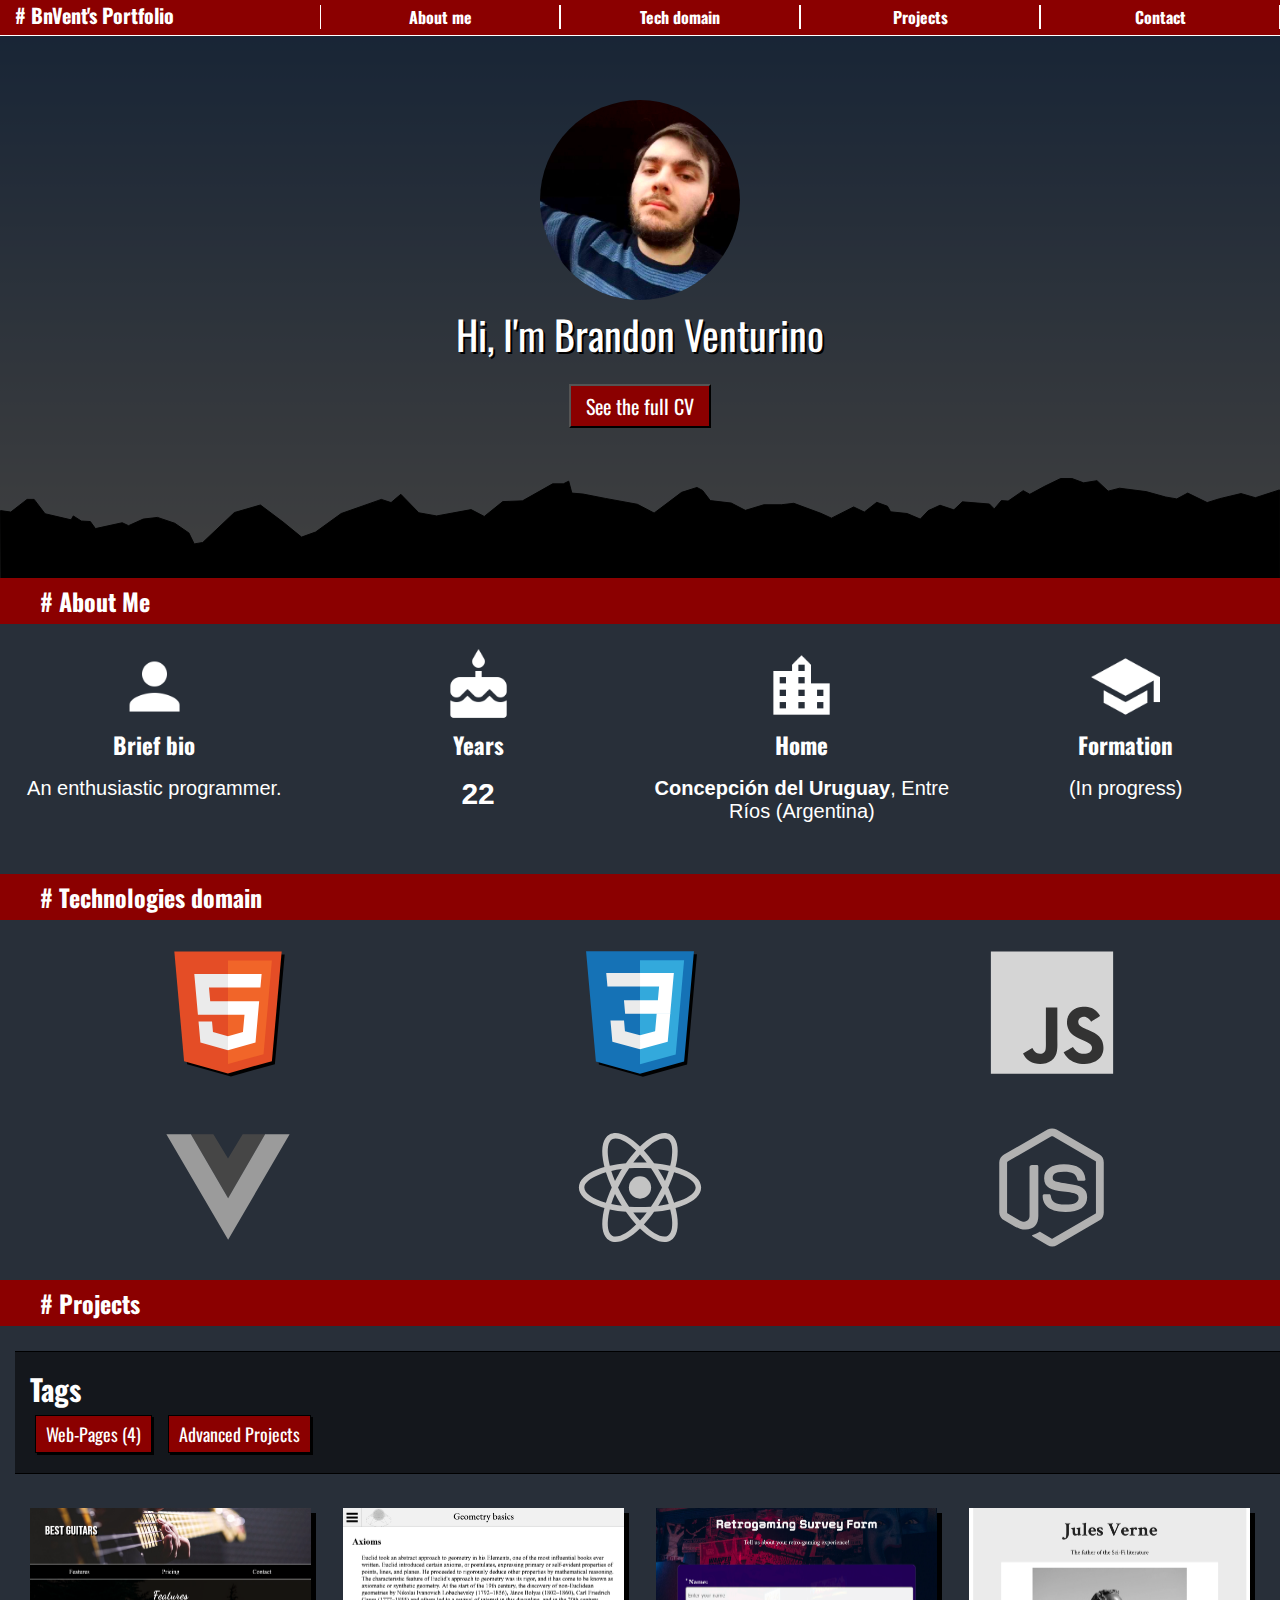
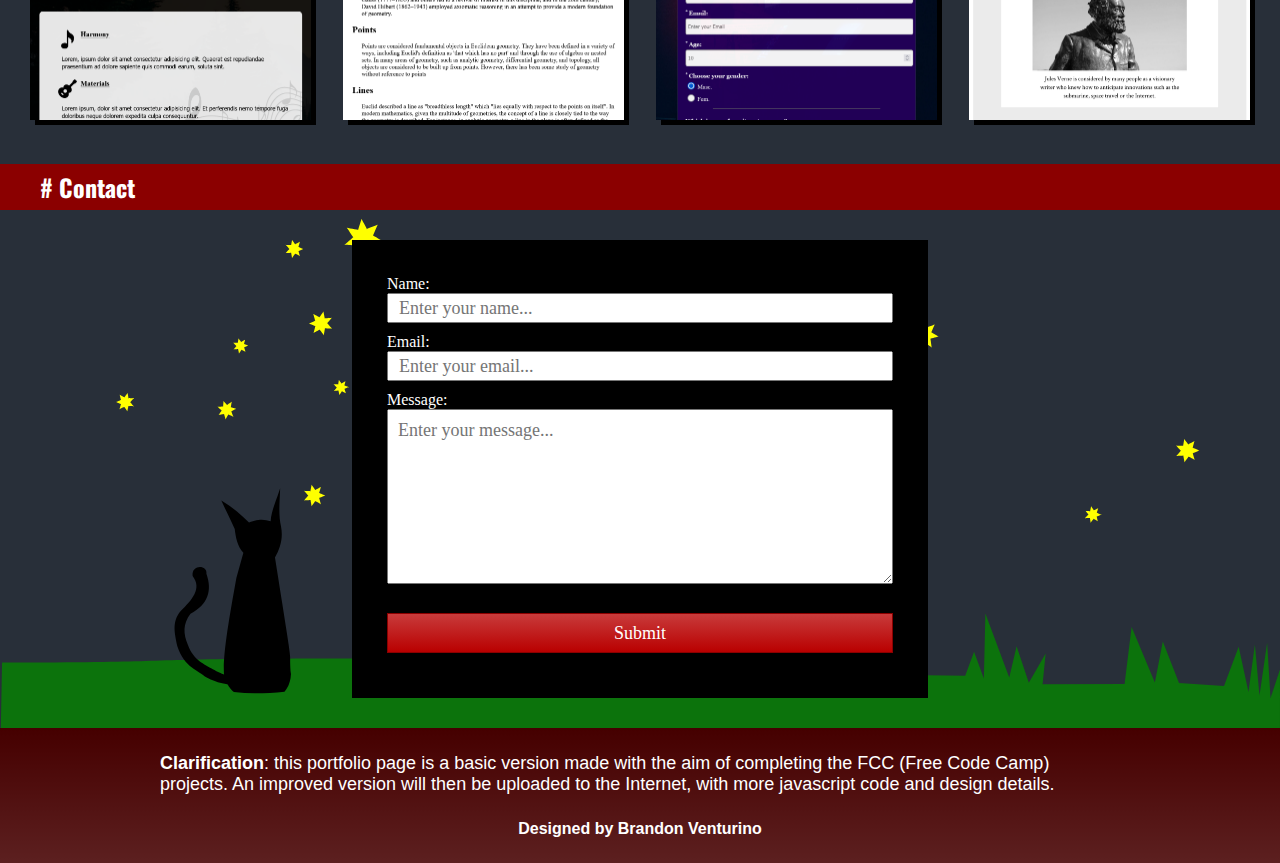
==== Portfolio-Page/index.html @ 96c4583c "Added basic version of Portfolio page" ====
<!DOCTYPE html>
<html lang="en">
<head>
    <meta charset="UTF-8">
    <meta name="viewport" content="width=device-width, initial-scale=1.0">
    <title>Portfolio Page</title>
    <link rel="stylesheet" href="main.css">
    <link href="https://fonts.googleapis.com/css2?family=Oswald:wght@500&display=swap" rel="stylesheet">
</head>
<body>
    <!--NAVBAR-->
    <nav id="navbar">
        <a href="#">
            <h1># BnVent's Portfolio</h1>
        </a>
        <div id="toggle">
        <ul id="nav-list">
            <li><a href="#aboutme-scroll">
                    <div>About me</div>
                </a></li>
                <li><a href="#techdomain-scroll">
                    <div>Tech domain</div>
                </a></li>
            <li><a href="#projects-scroll">
                    <div>Projects</div>
                </a></li>
            <li><a href="#contact-scroll">
                    <div>Contact</div>
                </a></li>
        </ul>
    </div>
        <div onclick="toggleMenu()" id="toggle-button"></div>
    </nav>

    <!--HEADER-->
    <header>
        <div id="landscape"></div>
        <div id="header-layer">
            <img id="profile-img" src="media/profile.jpg" alt="">
            <p id="presentation">Hi, I'm Brandon Venturino</p>
            <button id="cv-button">See the full CV</button>
        </div>
    </header>

    <!--MAIN-->
    <main>

        <!--ABOUT ME SECTION -->
        <section id="aboutme-scroll">
            <h2># About Me</h2>
            <div id="aboutme-section">
                <div class="block">
                    <span class="icon iperson"></span>
                    <h3>Brief bio</h3>
                    <p>
                        An enthusiastic programmer.
                    </p>
                </div>

                <div class="block">
                    <span class="icon icake"></span>
                    <h3>Years</h3>
                    <p style="font-size: 30px; font-weight: bold;">22</p>
                </div>

                <div class="block">
                    <span class="icon icity"></span>
                    <h3>Home</h3>
                    <p><strong>Concepción del Uruguay</strong>, Entre Ríos (Argentina)</p>
                </div>

                <div class="block">
                    <span class="icon iformation"></span>
                    <h3>Formation</h3>
                    <p>(In progress)</p>
                </div>
            </div>
        </section>
        
        <!--TECH DOMAIN SECTION-->
        <section id="techdomain-scroll">
            <h2># Technologies domain</h2>
            <div id="techdomain-section">

                    <img id="html-tech" src="media/icons/html5-original.svg" alt="">

                    <img id="css-tech" src="media/icons/css3-original.svg" alt="">

                    <img id="javascript-tech" src="media/icons/javascript-original.svg" alt="">

                    <img id="vuejs-tech" src="media/icons/vuejs-original.svg" alt="">

                    <img id="react-tech" src="media/icons/react-original.svg" alt="">

                    <img id="nodejs-tech" src="media/icons/nodejs-original.svg" alt="">

            </div>
        </section>

        <!--PROJECTS SECTION-->
        <section id="projects-scroll">
            <h2># Projects</h2>

            <div id="tag-section">
                <h3>Tags</h3>
                <div class="tag">Web-Pages (4)</div>
                <div class="tag">Advanced Projects</div>
            </div>

            <div id="projects-grid">

                    <img src="media/covers/product-landing-page.png" alt="">

                    <img src="media/covers/technical-page.png" alt="">

                    <img src="media/covers/survey-page.png" alt="">

                    <img src="media/covers/tribute-page.png" alt="">
                </div>
            </div>
        </section>
        <section id="contact-scroll">
            <h2># Contact</h2>
            <div id="form-background-one">
                <div id="form-background-two">
            <div id="contact-section">
                <form action="">
                    <fieldset>
                        <label for="">Name: <input type="text" placeholder="Enter your name..."></label>

                        <label for="">Email: <input type="email" placeholder="Enter your email..."></label>

                        <label for="">Message: <textarea name="" id="" cols="30" rows="10" placeholder="Enter your message..."></textarea></label>

                        <label for=""><input type="submit"></label>
                    </fieldset>
                </form>
            </div>
        </div>
    </div>
        </section>
    </main>
    <footer>
        <div id="footer-div">
            <p><strong>Clarification</strong>: this portfolio page is a basic version made with the aim of completing the FCC (Free Code Camp) projects. An improved version will then be uploaded to the Internet, with more javascript code and design details.</p>

        <h6>Designed by <strong>Brandon Venturino</strong></h6>
        </div>

    </footer>
    <script src="script.js" type="text/javascript"></script>
</body>
</html>
---- Portfolio-Page/main.css ----
*{
    margin: 0px;
    padding: 0px;
    scroll-behavior: smooth;
    color:white;
}

body{
    background-color: #282f39;;
}

/* NAVBAR */

#navbar{
    position: fixed;
    width: 100%;
    top:0;
    background-color: darkred;
    border-bottom: solid white 1px;
    height: 35px;
    font-family: 'Oswald', sans-serif;
    z-index: 10;
    transition: top 0.3s
}

#nav-list{
    display: flex;
    justify-content: space-around;
    list-style: none;
    margin-left: 25%;
}

#navbar li{
    width: 100%;
    margin-top:5px;
    text-align: center;
    border: 1px white solid;
    border-bottom: none;
    border-top: none;
}

#navbar a{
    text-decoration: none;
    font-weight: bold;
}

h1{
    position: absolute;
    left: 0;
    top: 0;
    font-family: 'Oswald', sans-serif;
    margin-left:15px;
    font-size: 20px;
}

#toggle-button{
    display:none;
    position: absolute;
    right: 5px;
    top: 0;
    background-image: url("https://upload.wikimedia.org/wikipedia/commons/thumb/b/b2/Hamburger_icon.svg/48px-Hamburger_icon.svg.png");
    background-size: cover;
    height: 35px;
    width: 35px;
    filter: invert();
}


/* HEADER */

header{
    position: relative;
    text-align: center;
    background: linear-gradient(rgb(88, 141, 211), white);
    background-position: center;
}

#profile-img{
    border-radius: 100%;
    width:200px;
    height:200px;
    margin: 0px auto 0px auto;
    filter: saturate(2);
}

#presentation{
    font-family: 'Oswald', sans-serif;
    font-size: 40px;
    text-shadow: 2px 2px black;
}

#cv-button{
    margin-top:20px;
    padding: 5px 15px 5px 15px;
    border-radius: 0px;
    background-color: darkred;
    font-family: 'Oswald', sans-serif;
    font-size: 20px;
}

#cv-button:hover{
    transition: top 0.3s;
    animation-name: "iden";
    animation-duration: 1s;
    animation-fill-mode: forwards;
}

#landscape{
    position: absolute;
    bottom:0;
    background-image: url("media/landscape.svg");
    background-size: cover;
    width: 100%;
    height: 100px;
}

#header-layer{
    padding-top:100px;
    padding-bottom: 150px;
    background-color: rgba(0, 0, 0, 75%);
}

/* MAIN */

h2{
    font-family: 'Oswald', sans-serif;
    padding: 5px 0px 5px 40px;
    background-color: darkred;
}

/* ABOUT ME SECTION */
#aboutme-section{
    display:grid;
    grid-template-columns: repeat(auto-fill, minmax(200px, 300px));
    gap:15px;
    justify-content: space-around;
    grid-auto-rows: 200px;
    margin-top: 25px;
    margin-bottom: 25px;

}

.block{
    text-align: center;
}

.block h3{
    font-family: "Oswald", times;
    font-size: 23px;
}

.block p{
    font-family: Geneva, Tahoma, sans-serif;
    font-size: 20px;
    margin-top: 15px;
}

/* TECH DOMAIN SECTION */

#techdomain-section{
    display:grid;
    grid-auto-rows: minmax(auto, 125px);
    grid-template-areas: "a b c" "d e f";
    gap: 1rem;
    row-gap: 50px;
    background-color: #282f39;
    margin: 30px;
}

#html-tech{grid-area: a;filter: drop-shadow(3px 3px black);
}
#css-tech{grid-area: b;filter: drop-shadow(3px 3px black);}
#javascript-tech{grid-area: c; filter:grayscale();
}
#vuejs-tech{grid-area: d; filter: grayscale();}
#react-tech{grid-area: e; filter: grayscale();}
#nodejs-tech{grid-area: f; filter: grayscale();}

#techdomain-section img{
    width: 100%;
    height: 100%;
}

.tech-image img:hover{
    animation-name: "iluminate";
    animation-duration: 1s;
    animation-fill-mode: forwards;
}

/* PROJECTS SECTION */

#projects-grid{
    display: grid;
    gap: 2rem;
    grid-template-columns: repeat(auto-fill, minmax(250px, 1fr));
    grid-auto-rows: 250px;
    background-color: #282f39;
    margin-bottom:25px;
    margin-right:30px;
    margin-left: 30px;

}

#projects-grid img{
    height: 100%;
    width: 100%;
    object-fit: contain;
    filter: drop-shadow(5px 5px black);
}

#tag-section{
    padding:15px;
    border: 1px black solid;
    border-right: unset;
    border-left: unset;
    background-color: rgba(0, 0, 0, 50%);
    margin-bottom:25px;
    margin-top: 25px;
}

.tag{
    display: inline-block;
    border: 1px solid black;
    padding:5px 10px 5px 10px;
    background-color: darkred;
    box-shadow: 2px 2px black;
    margin: 5px;
    font-family: "Oswald", sans-serif;
    font-size: 18px;
}

#tag-section {

    font-family: 'Oswald', sans-serif;
    font-size: 25px;
    margin-bottom:15px;
    margin-left: 15px;
}

/*
* CONTACT SECTION.
*/

#contact-section{
    background-image: url("media/Fondo2.svg");
    background-size: cover;
    background-position: center;
    padding-top:30px;
    padding-bottom:30px;
}

#form-background-one{
    background-image: url("media/Fondo1.svg");
    background-size: cover;
    background-attachment: fixed;
    background-position: center;
}

#form-background-two{
    background-image: url("media/Fondo3.svg");
    background-size: cover;
    background-position: center;
}


form{
    display: block;
    max-width: 45%;
    min-width: 450px;
    margin-left: auto;
    margin-right: auto;
    background-color: black;
}

fieldset{
    padding:35px;
    border: none;
}

input{
    width: 100%;;
    height: 30px;
    margin-bottom:10px;
    color: black;
    font-family: 'Times New Roman', Times, serif;
    font-size: 18px;
    padding: 10px;
    box-sizing: border-box;
}

textarea{
    width: 100%;
    color: black;
    font-family: 'Times New Roman', Times, serif;
    font-size: 18px;
    box-sizing: border-box;
    padding:10px;
    margin-bottom: 25px;
    height: 175px;
}

input[type="submit"]{
    display: block;
    margin-right: auto;
    margin-left: auto;
    height:40px;
    background: linear-gradient(rgb(200, 59, 59), rgb(185, 0, 0));
    border: solid 1px darkred;
    color: white;
    padding: 0px;
}


/* ICONS */

.icon{
    display: inline-block;
    width:75px;
    height: 75px;
    background-size: cover;
    background-position: center;
}

.icake{
    background-image: url("media/icons/cake.png");
}
.iformation{
    background-image: url("media/icons/formation.png");
}
.iperson{
    background-image: url("media/icons/person.png");
}
.icity{
    background-image: url("media/icons/city.png");
}

/* FOOTER */

footer{
    background: linear-gradient(to bottom, darkred, rgb(185, 64, 64));
    font-family: Tahoma, Geneva, Verdana, sans-serif;
}

#footer-div{
    background-color: rgba(0, 0, 0, 50%);

}

footer p{
    display: block;
    width: 75%;
    margin:0px auto 0px auto;
    padding-top: 25px;
    font-size: 18px;
}

h6{
    text-align: center;
    padding-top: 25px;
    padding-bottom: 25px;
    font-size: 16px;
}

/* MEDIA QUERY */

@media (max-width: 835px) {

    #nav-list{
        flex-direction: column;
        margin-top: 25px;
        margin-left:0px;
        background-color: darkred;
    }

    #nav-list li{
        border-right: unset;
        border-left: unset;
        border-bottom: 1px white solid;
    }

    #toggle-button{
        display:block;
    }

    #toggle{
        display: none;
    }
}

@media (max-width: 475px) {
    form{
        min-width: 350px;
    }

    textarea{
        height: 100px;
    }
}
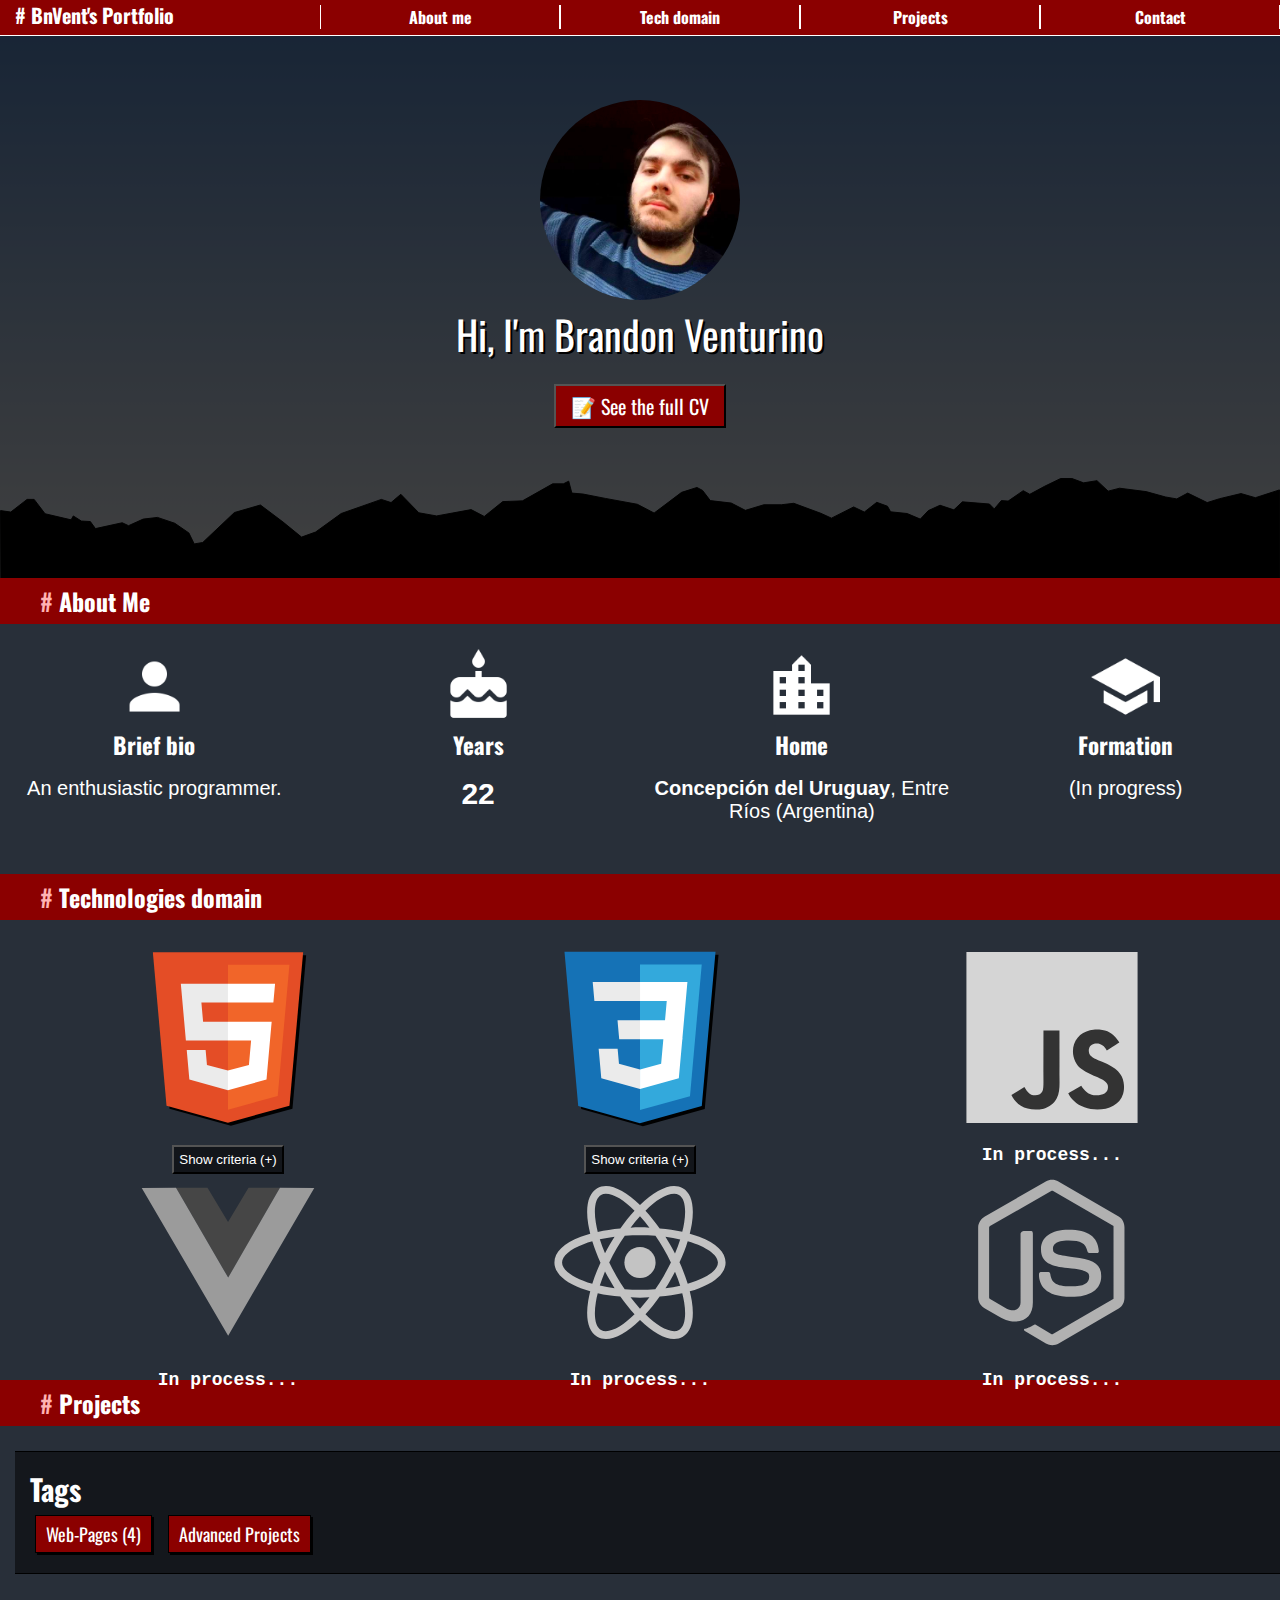
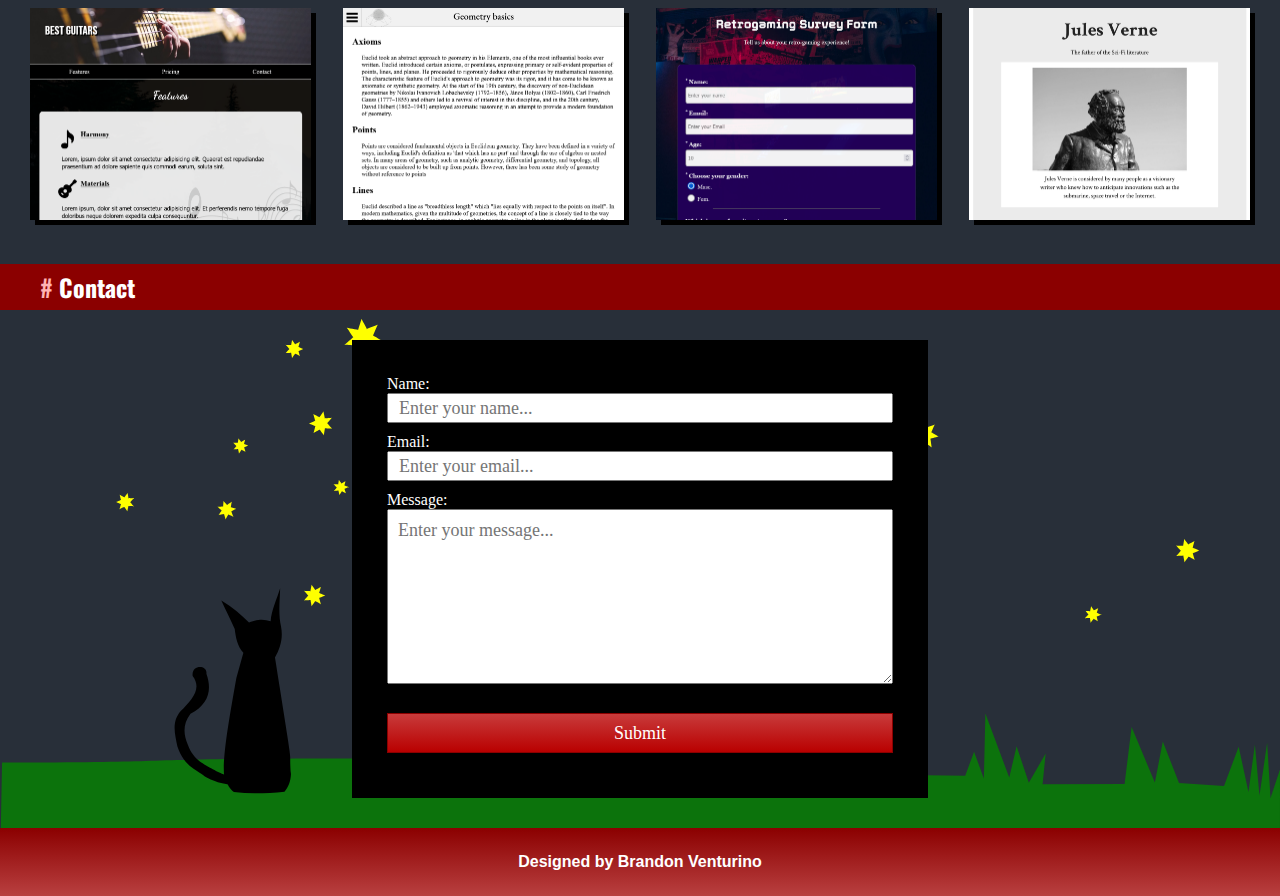
==== commit 6c4fc9b8: "Improved" ====
--- a/Portfolio-Page/index.html
+++ b/Portfolio-Page/index.html
@@ -29,7 +29,7 @@
                 </a></li>
         </ul>
     </div>
-        <div onclick="toggleMenu()" id="toggle-button"></div>
+        <div id="toggle-button"></div>
     </nav>
 
     <!--HEADER-->
@@ -38,16 +38,24 @@
         <div id="header-layer">
             <img id="profile-img" src="media/profile.jpg" alt="">
             <p id="presentation">Hi, I'm Brandon Venturino</p>
-            <button id="cv-button">See the full CV</button>
+            <button id="cv-button">📝 See the full CV</button>
         </div>
     </header>
+    <div id="cv-modal" class="modal">
+        <div class="modal-content">
+          <span class="close">&times;</span>
+          <iframe src="cv.html" width="100%" frameborder="0"></iframe>
+
+        </div>
+      
+      </div>
 
     <!--MAIN-->
     <main>
 
         <!--ABOUT ME SECTION -->
         <section id="aboutme-scroll">
-            <h2># About Me</h2>
+            <h2>About Me</h2>
             <div id="aboutme-section">
                 <div class="block">
                     <span class="icon iperson"></span>
@@ -79,27 +87,61 @@
         
         <!--TECH DOMAIN SECTION-->
         <section id="techdomain-scroll">
-            <h2># Technologies domain</h2>
+            <h2>Technologies domain</h2>
+            <div id="myModal" class="modal">
+                <div class="modal-content">
+                  <span class="close">&times;</span>
+                  <h3>HTML DOMAIN</h3>
+                  <hr>
+                  <ul>
+                      <li>Web pages creation with modern and semantically correct HTML5 tags. </li>
+                      <li>Knowledge of the accessibilities issues in the Web design.</li>
+                      <li>Correct application of the specific technics for the Search Engine Optimization (SEO).</li>
+                      <li>Experience in the realization of different types of professional web pages.</li>
+                      <li>Ability with Canvas and SVG technologies.</li>
+                  </ul>
+                </div>
+              
+              </div>
             <div id="techdomain-section">
 
-                    <img id="html-tech" src="media/icons/html5-original.svg" alt="">
+                    <div class="tech-box">
+                        <img id="html-tech" src="media/icons/html5-original.svg" alt="">
+                        <button id="myBtn">Show criteria (+)</button>
+                    </div>
 
-                    <img id="css-tech" src="media/icons/css3-original.svg" alt="">
+                    <div class="tech-box">
+                        <img id="css-tech" src="media/icons/css3-original.svg" alt="">
+                        <button>Show criteria (+)</button>
+                    </div>
 
-                    <img id="javascript-tech" src="media/icons/javascript-original.svg" alt="">
+                    <div class="tech-box">
+                        <img id="javascript-tech" src="media/icons/javascript-original.svg" alt="">
+                        <p>In process...</p>
+                    </div>
 
-                    <img id="vuejs-tech" src="media/icons/vuejs-original.svg" alt="">
+                    <div class="tech-box">
+                        <img id="vuejs-tech" src="media/icons/vuejs-original.svg" alt="">
+                        <p>In process...</p>
+                    </div>
 
-                    <img id="react-tech" src="media/icons/react-original.svg" alt="">
+                    <div class="tech-box">
+                        <img id="react-tech" src="media/icons/react-original.svg" alt="">
+                        <p>In process...</p>
+                    </div>
+                    
 
-                    <img id="nodejs-tech" src="media/icons/nodejs-original.svg" alt="">
+                    <div class="tech-box">
+                        <img id="nodejs-tech" src="media/icons/nodejs-original.svg" alt="">
+                        <p>In process...</p>
+                    </div>
 
             </div>
         </section>
 
         <!--PROJECTS SECTION-->
         <section id="projects-scroll">
-            <h2># Projects</h2>
+            <h2>Projects</h2>
 
             <div id="tag-section">
                 <h3>Tags</h3>
@@ -120,7 +162,7 @@
             </div>
         </section>
         <section id="contact-scroll">
-            <h2># Contact</h2>
+            <h2>Contact</h2>
             <div id="form-background-one">
                 <div id="form-background-two">
             <div id="contact-section">
@@ -141,12 +183,7 @@
         </section>
     </main>
     <footer>
-        <div id="footer-div">
-            <p><strong>Clarification</strong>: this portfolio page is a basic version made with the aim of completing the FCC (Free Code Camp) projects. An improved version will then be uploaded to the Internet, with more javascript code and design details.</p>
-
         <h6>Designed by <strong>Brandon Venturino</strong></h6>
-        </div>
-
     </footer>
     <script src="script.js" type="text/javascript"></script>
 </body>
--- a/Portfolio-Page/main.css
+++ b/Portfolio-Page/main.css
@@ -2,11 +2,11 @@
     margin: 0px;
     padding: 0px;
     scroll-behavior: smooth;
-    color:white;
 }
 
 body{
     background-color: #282f39;;
+    color: white;
 }
 
 /* NAVBAR */
@@ -42,6 +42,7 @@
 #navbar a{
     text-decoration: none;
     font-weight: bold;
+    color: white;
 }
 
 h1{
@@ -94,6 +95,7 @@
     padding: 5px 15px 5px 15px;
     border-radius: 0px;
     background-color: darkred;
+    color: white;
     font-family: 'Oswald', sans-serif;
     font-size: 20px;
 }
@@ -126,6 +128,11 @@
     font-family: 'Oswald', sans-serif;
     padding: 5px 0px 5px 40px;
     background-color: darkred;
+}
+
+h2::before{
+    content: "# ";
+    color: #ffb3b3;
 }
 
 /* ABOUT ME SECTION */
@@ -159,7 +166,7 @@
 
 #techdomain-section{
     display:grid;
-    grid-auto-rows: minmax(auto, 125px);
+    grid-auto-rows: minmax(auto, 175px);
     grid-template-areas: "a b c" "d e f";
     gap: 1rem;
     row-gap: 50px;
@@ -186,6 +193,80 @@
     animation-duration: 1s;
     animation-fill-mode: forwards;
 }
+
+.tech-box{
+    display:flex;
+    flex-direction: column;
+    align-items: center;
+}
+
+.tech-box button{
+    border-radius: 0px;
+    margin-top: 20px;
+    padding: 5px;
+    color: white;
+    background-color: #12151a;
+}
+
+.tech-box p{
+    margin-top: 20px;
+    font-size: 18px;
+    font-weight: bold;
+    font-family: monospace;
+}
+
+/* MODAL */
+
+.modal {
+    display: none; /* Hidden by default */
+    position: fixed; /* Stay in place */
+    z-index: 1; /* Sit on top */
+    padding-top: 100px; /* Location of the box */
+    left: 0;
+    top: 0;
+    width: 100%; /* Full width */
+    height: 100%; /* Full height */
+    overflow: auto; /* Enable scroll if needed */
+    background-color: rgba(0,0,0,0.4); /* Black w/ opacity */
+  }
+
+  .modal-content {
+    background-color: #fefefe;
+    color: black;
+    margin: auto;
+    padding: 20px;
+    border: 1px solid #888;
+    width: 80%;
+  }
+  
+  /* The Close Button */
+  .close {
+    color: #aaaaaa;
+    float: right;
+    font-size: 28px;
+    font-weight: bold;
+  }
+  
+  .close:hover,
+  .close:focus {
+    color: #000;
+    text-decoration: none;
+    cursor: pointer;
+  }
+
+  .modal ul{
+      list-style: none;
+      margin-top: 15px;
+  }
+  .modal li{
+      width: max-content;
+      margin-top: 10px;
+  }
+  .modal li::before{
+    content: "\2713";
+    font-weight: bold;
+    margin-right: 10px;
+  }
 
 /* PROJECTS SECTION */
 
@@ -341,19 +422,6 @@
     font-family: Tahoma, Geneva, Verdana, sans-serif;
 }
 
-#footer-div{
-    background-color: rgba(0, 0, 0, 50%);
-
-}
-
-footer p{
-    display: block;
-    width: 75%;
-    margin:0px auto 0px auto;
-    padding-top: 25px;
-    font-size: 18px;
-}
-
 h6{
     text-align: center;
     padding-top: 25px;
